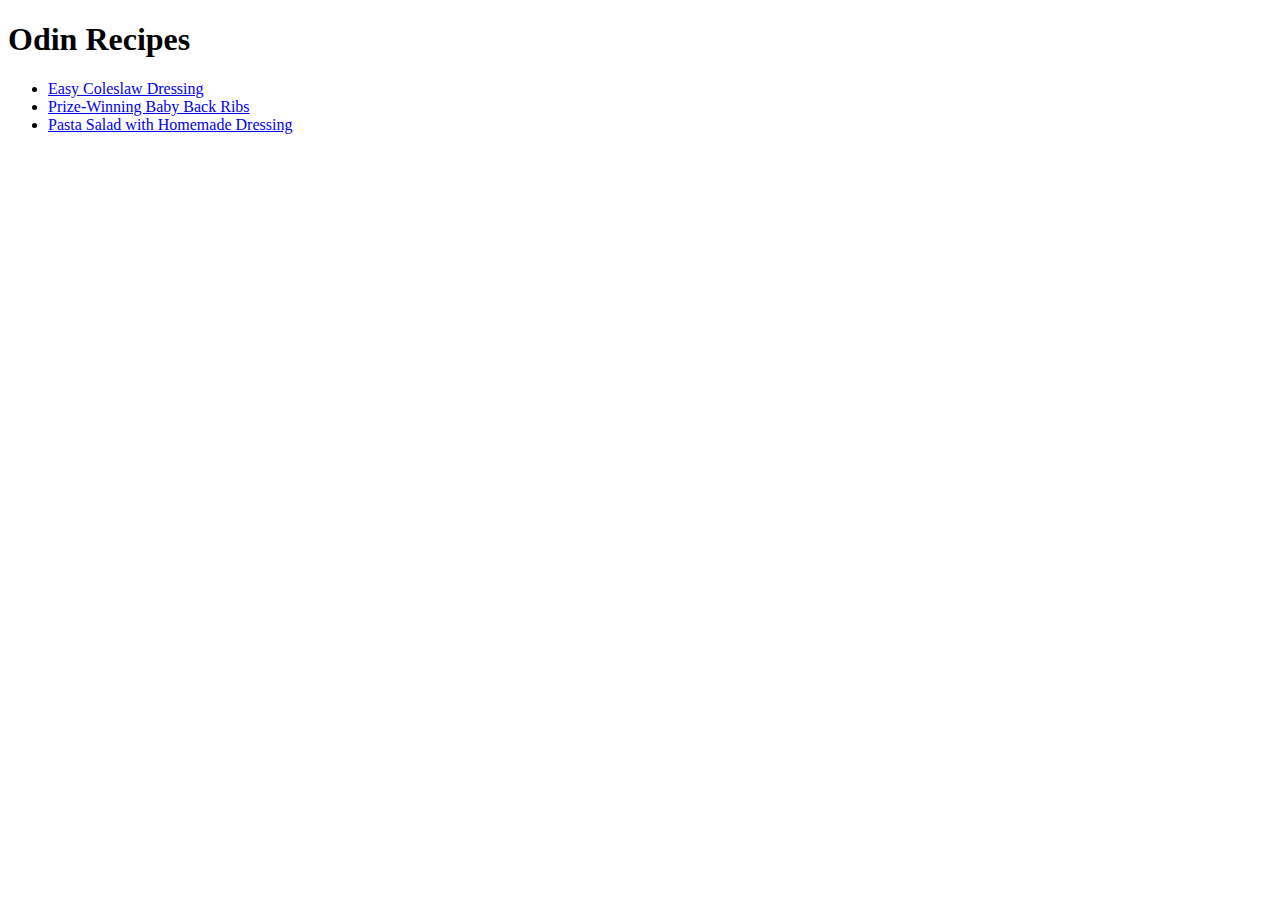
==== index.html @ af03c420 "feat: add a link list and move the links there as list elements" ====
<!DOCTYPE html>
<html lang="en">
  <head>
    <meta charset="UTF-8" />
    <meta name="viewport" content="width=device-width, initial-scale=1.0" />
    <title>Odin Recipes</title>
  </head>
  <body>
    <h1>Odin Recipes</h1>
    <ul>
      <li>
        <a href="recipes/coleslaw.html">Easy Coleslaw Dressing</a>
      </li>
      <li>
        <a href="recipes/ribs.html">Prize-Winning Baby Back Ribs</a>
      </li>
      <li>
        <a href="recipes/pasta-salad.html"
          >Pasta Salad with Homemade Dressing</a
        >
      </li>
    </ul>
  </body>
</html>
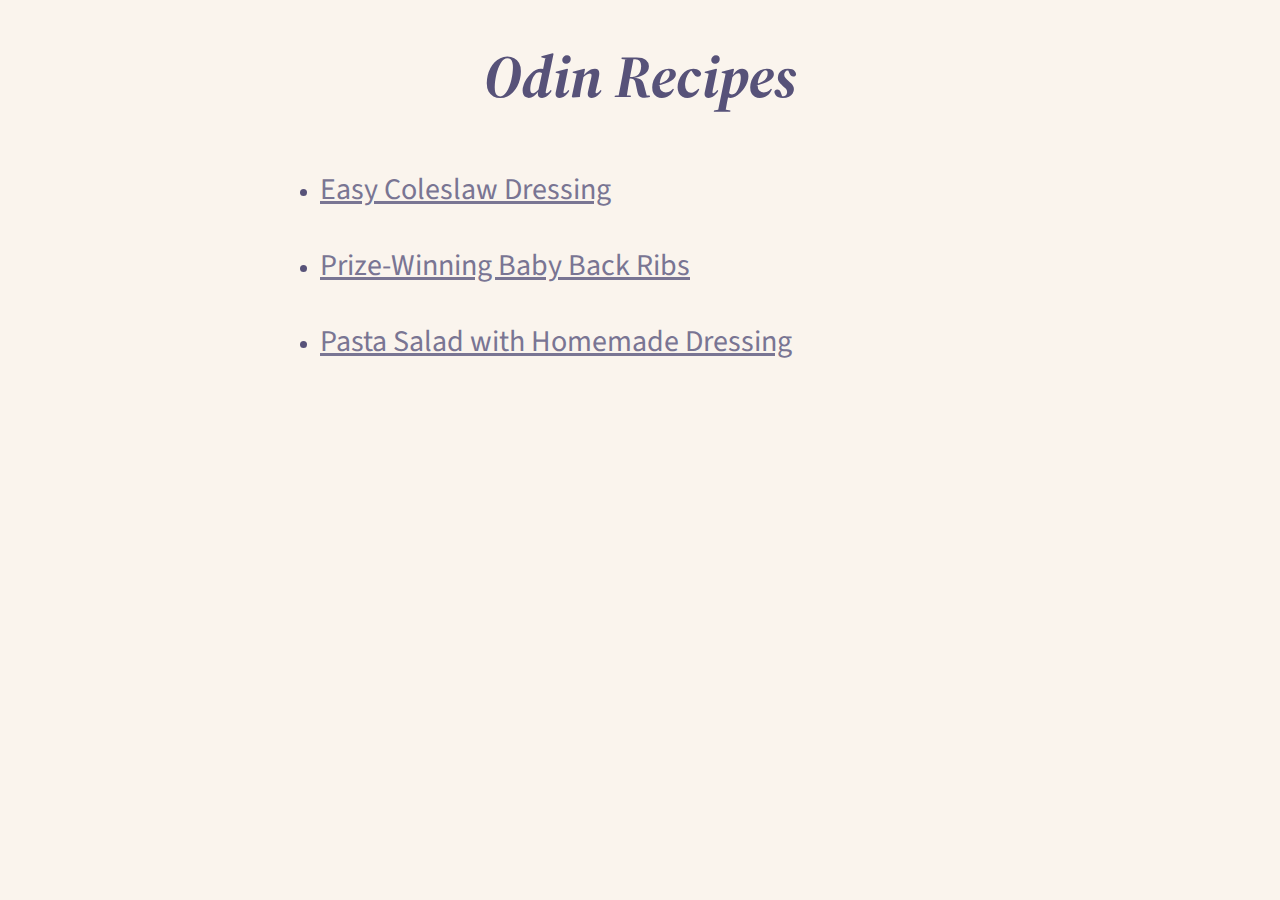
==== commit 81a5bb02: "feat: add style" ====
--- a/index.html
+++ b/index.html
@@ -3,22 +3,31 @@
   <head>
     <meta charset="UTF-8" />
     <meta name="viewport" content="width=device-width, initial-scale=1.0" />
+    <link rel="stylesheet" href="style.css" />
+    <link rel="preconnect" href="https://fonts.googleapis.com" />
+    <link rel="preconnect" href="https://fonts.gstatic.com" crossorigin />
+    <link
+      href="https://fonts.googleapis.com/css2?family=Source+Sans+3:ital,wght@0,200..900;1,200..900&family=Source+Serif+4:ital,opsz,wght@0,8..60,200..900;1,8..60,200..900&display=swap"
+      rel="stylesheet"
+    />
     <title>Odin Recipes</title>
   </head>
   <body>
-    <h1>Odin Recipes</h1>
-    <ul>
-      <li>
-        <a href="recipes/coleslaw.html">Easy Coleslaw Dressing</a>
-      </li>
-      <li>
-        <a href="recipes/ribs.html">Prize-Winning Baby Back Ribs</a>
-      </li>
-      <li>
-        <a href="recipes/pasta-salad.html"
-          >Pasta Salad with Homemade Dressing</a
-        >
-      </li>
-    </ul>
+    <main>
+      <h1 class="fancy">Odin Recipes</h1>
+      <ul>
+        <li class="main">
+          <a href="recipes/coleslaw.html">Easy Coleslaw Dressing</a>
+        </li>
+        <li class="main">
+          <a href="recipes/ribs.html">Prize-Winning Baby Back Ribs</a>
+        </li>
+        <li class="main">
+          <a href="recipes/pasta-salad.html"
+            >Pasta Salad with Homemade Dressing</a
+          >
+        </li>
+      </ul>
+    </main>
   </body>
 </html>
--- a/style.css
+++ b/style.css
@@ -0,0 +1,67 @@
+body {
+  background-color: #faf4ed;
+  color: #575279;
+  font-family: "Source Sans 3", Arial, Helvetica, sans-serif;
+  font-size: 1.25rem;
+  line-height: 1.2;
+}
+
+main {
+  margin: auto;
+  max-width: 720px;
+}
+
+section {
+  margin-bottom: 4em;
+}
+
+h1 {
+  font-size: 3em;
+  font-weight: 700;
+  text-align: center;
+}
+
+h2 {
+  font-size: 2em;
+  font-weight: 600;
+}
+
+h3 {
+  font-size: 1.5em;
+  font-weight: 500;
+}
+
+a {
+  color: #797593;
+  font-size: 1.5em;
+}
+
+img {
+  border-radius: 0.25em;
+  width: 500px;
+}
+
+section li {
+  padding: 0.5em 0;
+}
+
+.main {
+  padding: 1em 0;
+}
+
+.fancy {
+  font-family: "Source Serif 4";
+  font-style: italic;
+}
+
+.coleslaw {
+  color: #b4637a;
+}
+
+.ribs {
+  color: #286983;
+}
+
+.pasta-salad {
+  color: #907aa9;
+}
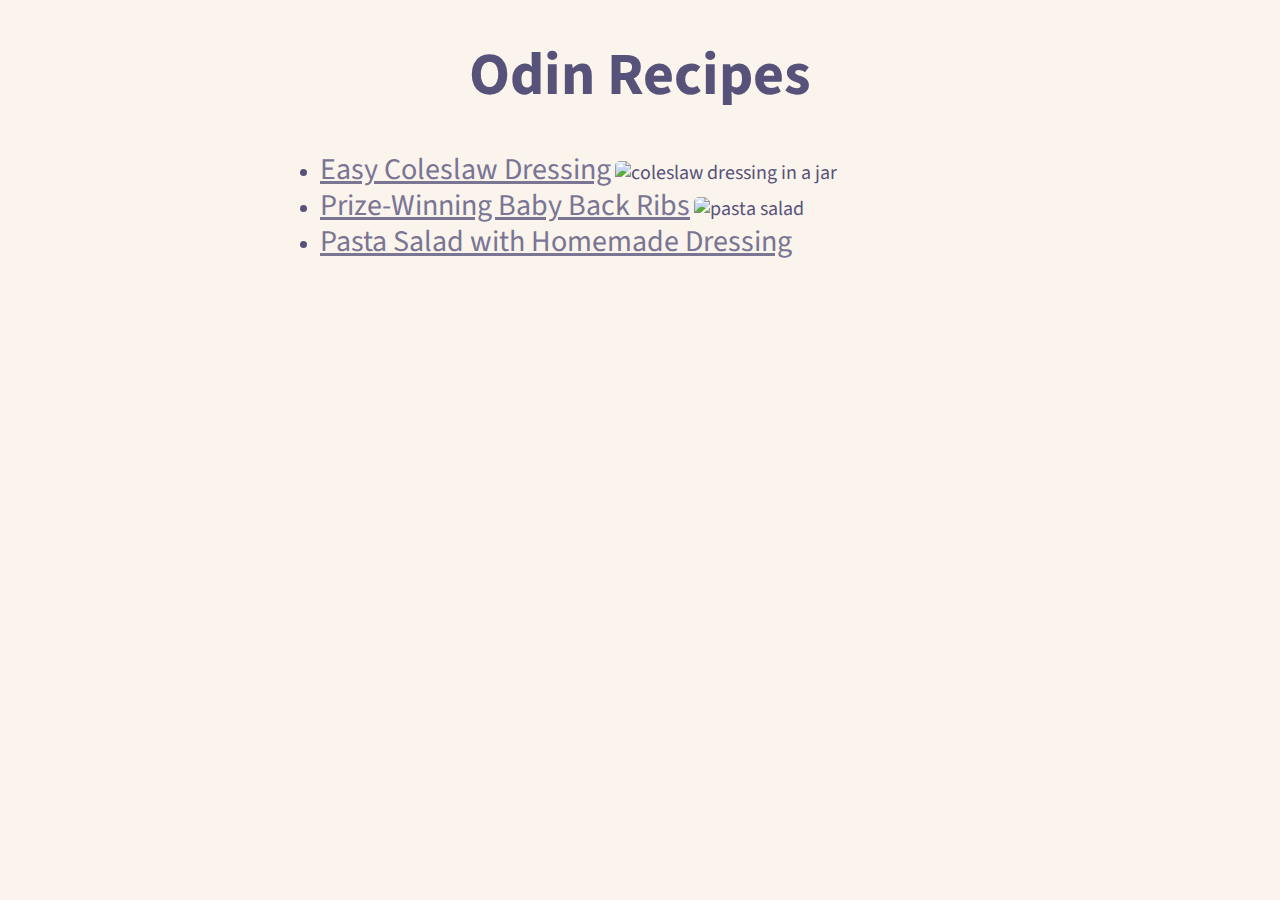
==== commit 3dadcd45: "add images" ====
--- a/index.html
+++ b/index.html
@@ -14,18 +14,36 @@
   </head>
   <body>
     <main>
-      <h1 class="fancy">Odin Recipes</h1>
-      <ul>
-        <li class="main">
+      <h1 class="italic-text">Odin Recipes</h1>
+      <ul class="main-list">
+        <li class="main-list-item">
           <a href="recipes/coleslaw.html">Easy Coleslaw Dressing</a>
+          <img
+            class="main-image"
+            src="https://www.allrecipes.com/thmb/zsrb8r1hGCwGTwrfZtwY-oW_q-Y=/0x512/filters:no_upscale():max_bytes(150000):strip_icc():format(webp)/240784-easy-coleslaw-dressing-DDMFS-4x3-cf8f3e9522494948a16d7605efa8fd00.jpg"
+            width="300"
+            alt="coleslaw dressing in a jar"
+          />
         </li>
-        <li class="main">
+        <li class="main-list-item">
           <a href="recipes/ribs.html">Prize-Winning Baby Back Ribs</a>
+          <img
+            class="main-image"
+            src="https://www.allrecipes.com/thmb/nBAjV-XPvaTuJiUZWohrpagNud0=/0x512/filters:no_upscale():max_bytes(150000):strip_icc():format(webp)/73963-pasta-salad-with-homemade-dressing-DDMFS-4x3-7e31a543fc6844afbc004b88c25fe525.jpg"
+            width="300"
+            alt="pasta salad"
+          />
         </li>
-        <li class="main">
+        <li class="main-list-item">
           <a href="recipes/pasta-salad.html"
             >Pasta Salad with Homemade Dressing</a
           >
+          <img
+            class="main-image"
+            src="https://www.allrecipes.com/thmb/ED0H712C_8VdmUVIhIuz8LdB2KU=/750x0/filters:no_upscale():max_bytes(150000):strip_icc():format(webp)/14539-Prize-winning-baby-back-ribs-DDMFS-beauty-3x4-013505940733-22a610b9e6b04af2956b6e37e12ccb6a.jpg"
+            width="300"
+            alt=""
+          />
         </li>
       </ul>
     </main>
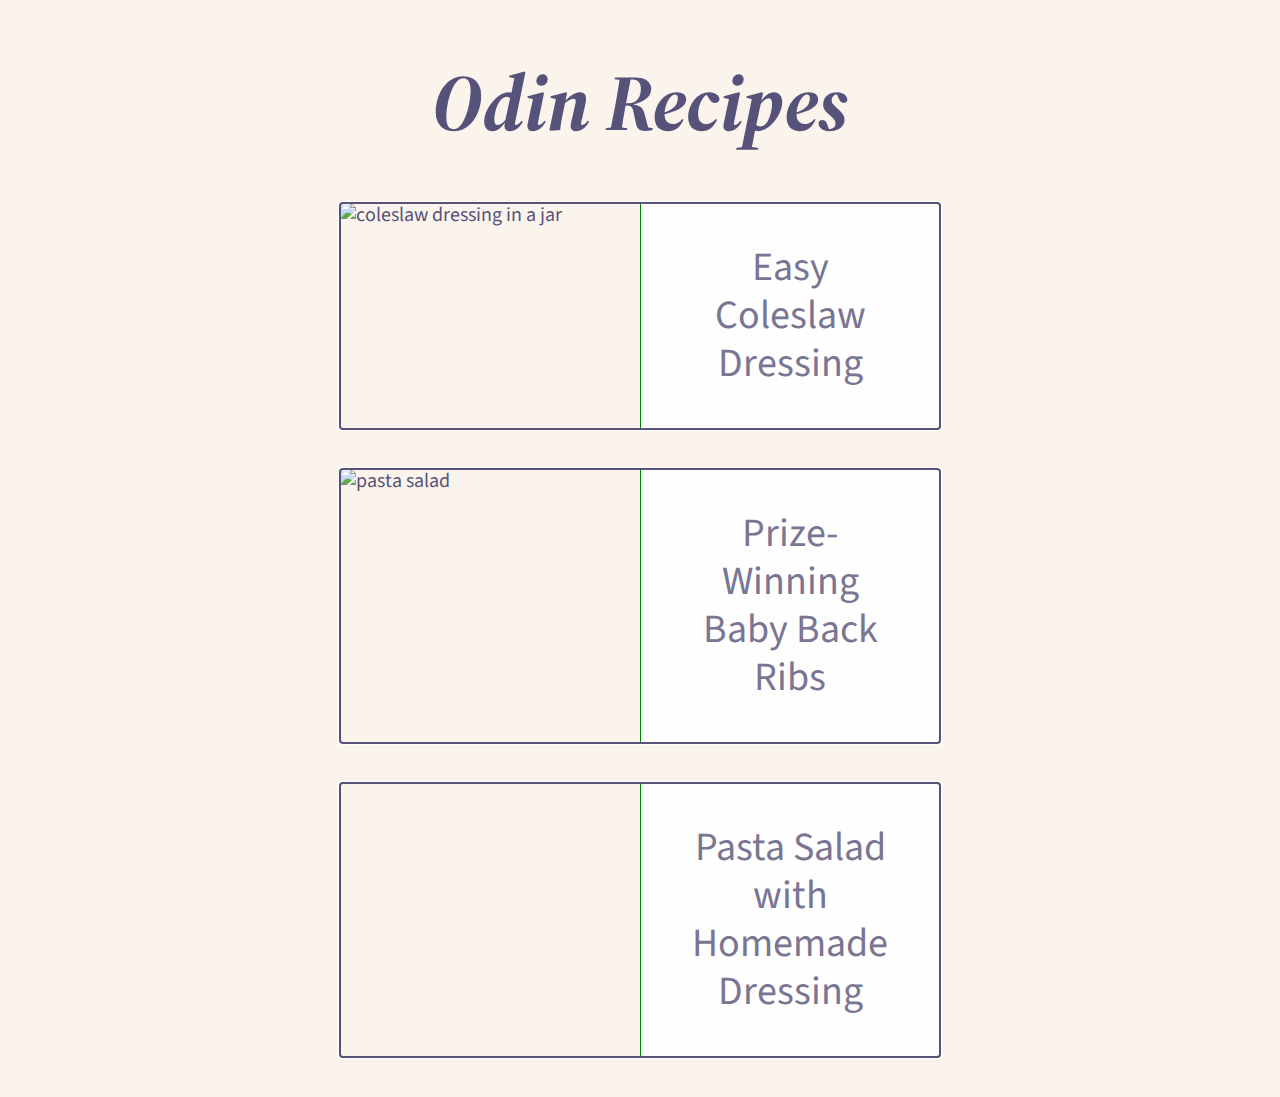
==== commit f29886a1: "feat: move images on top of the card" ====
--- a/index.html
+++ b/index.html
@@ -17,33 +17,33 @@
       <h1 class="italic-text">Odin Recipes</h1>
       <ul class="main-list">
         <li class="main-list-item">
-          <a href="recipes/coleslaw.html">Easy Coleslaw Dressing</a>
           <img
             class="main-image"
             src="https://www.allrecipes.com/thmb/zsrb8r1hGCwGTwrfZtwY-oW_q-Y=/0x512/filters:no_upscale():max_bytes(150000):strip_icc():format(webp)/240784-easy-coleslaw-dressing-DDMFS-4x3-cf8f3e9522494948a16d7605efa8fd00.jpg"
             width="300"
             alt="coleslaw dressing in a jar"
           />
+          <a href="recipes/coleslaw.html">Easy Coleslaw Dressing</a>
         </li>
         <li class="main-list-item">
-          <a href="recipes/ribs.html">Prize-Winning Baby Back Ribs</a>
           <img
             class="main-image"
             src="https://www.allrecipes.com/thmb/nBAjV-XPvaTuJiUZWohrpagNud0=/0x512/filters:no_upscale():max_bytes(150000):strip_icc():format(webp)/73963-pasta-salad-with-homemade-dressing-DDMFS-4x3-7e31a543fc6844afbc004b88c25fe525.jpg"
             width="300"
             alt="pasta salad"
           />
+          <a href="recipes/ribs.html">Prize-Winning Baby Back Ribs</a>
         </li>
         <li class="main-list-item">
-          <a href="recipes/pasta-salad.html"
-            >Pasta Salad with Homemade Dressing</a
-          >
           <img
             class="main-image"
             src="https://www.allrecipes.com/thmb/ED0H712C_8VdmUVIhIuz8LdB2KU=/750x0/filters:no_upscale():max_bytes(150000):strip_icc():format(webp)/14539-Prize-winning-baby-back-ribs-DDMFS-beauty-3x4-013505940733-22a610b9e6b04af2956b6e37e12ccb6a.jpg"
             width="300"
             alt=""
           />
+          <a href="recipes/pasta-salad.html"
+            >Pasta Salad with Homemade Dressing</a
+          >
         </li>
       </ul>
     </main>
--- a/style.css
+++ b/style.css
@@ -1,3 +1,5 @@
+/* MAIN */
+
 body {
   background-color: #faf4ed;
   color: #575279;
@@ -11,15 +13,46 @@
   max-width: 720px;
 }
 
-section {
-  margin-bottom: 4em;
-}
-
 h1 {
-  font-size: 3em;
+  font-size: 4em;
   font-weight: 700;
   text-align: center;
 }
+
+a {
+  background-color: #fefefe;
+  border: 1px solid green;
+  color: #797593;
+  display: block;
+  font-size: 2em;
+  text-align: center;
+  text-decoration: none;
+  padding: 1em;
+}
+
+.main-list {
+  list-style-type: none;
+  padding: 0;
+}
+
+.main-list-item {
+  outline: auto;
+  width: 600px;
+  margin: 2em auto;
+  display: grid;
+  grid-template-columns: 50% 50%;
+}
+
+.italic-text {
+  font-family: "Source Serif 4";
+  font-style: italic;
+}
+
+.main-image {
+  width: 300px;
+}
+
+/* RECIPE PAGES */
 
 h2 {
   font-size: 2em;
@@ -31,11 +64,6 @@
   font-weight: 500;
 }
 
-a {
-  color: #797593;
-  font-size: 1.5em;
-}
-
 img {
   border-radius: 0.25em;
   width: 500px;
@@ -43,15 +71,6 @@
 
 section li {
   padding: 0.5em 0;
-}
-
-.main {
-  padding: 1em 0;
-}
-
-.fancy {
-  font-family: "Source Serif 4";
-  font-style: italic;
 }
 
 .coleslaw {
@@ -65,3 +84,7 @@
 .pasta-salad {
   color: #907aa9;
 }
+
+section {
+  margin-bottom: 4em;
+}
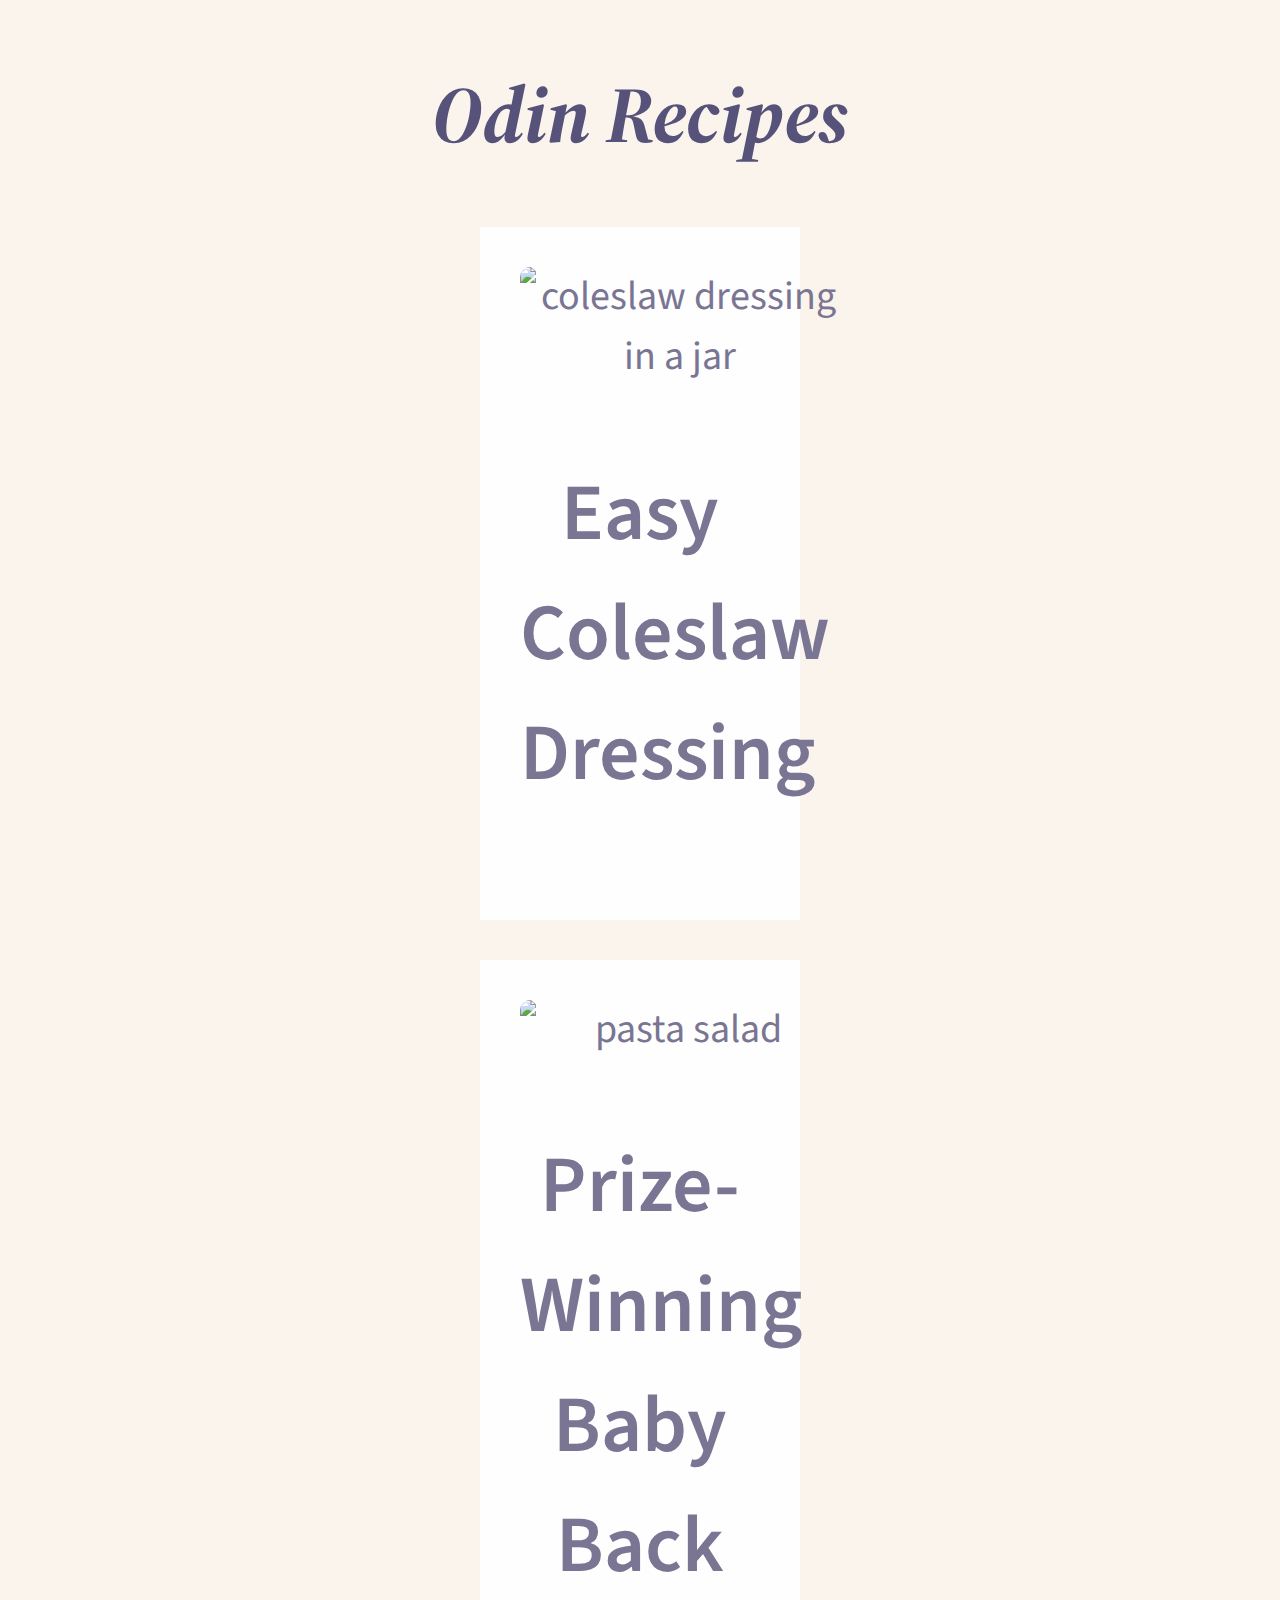
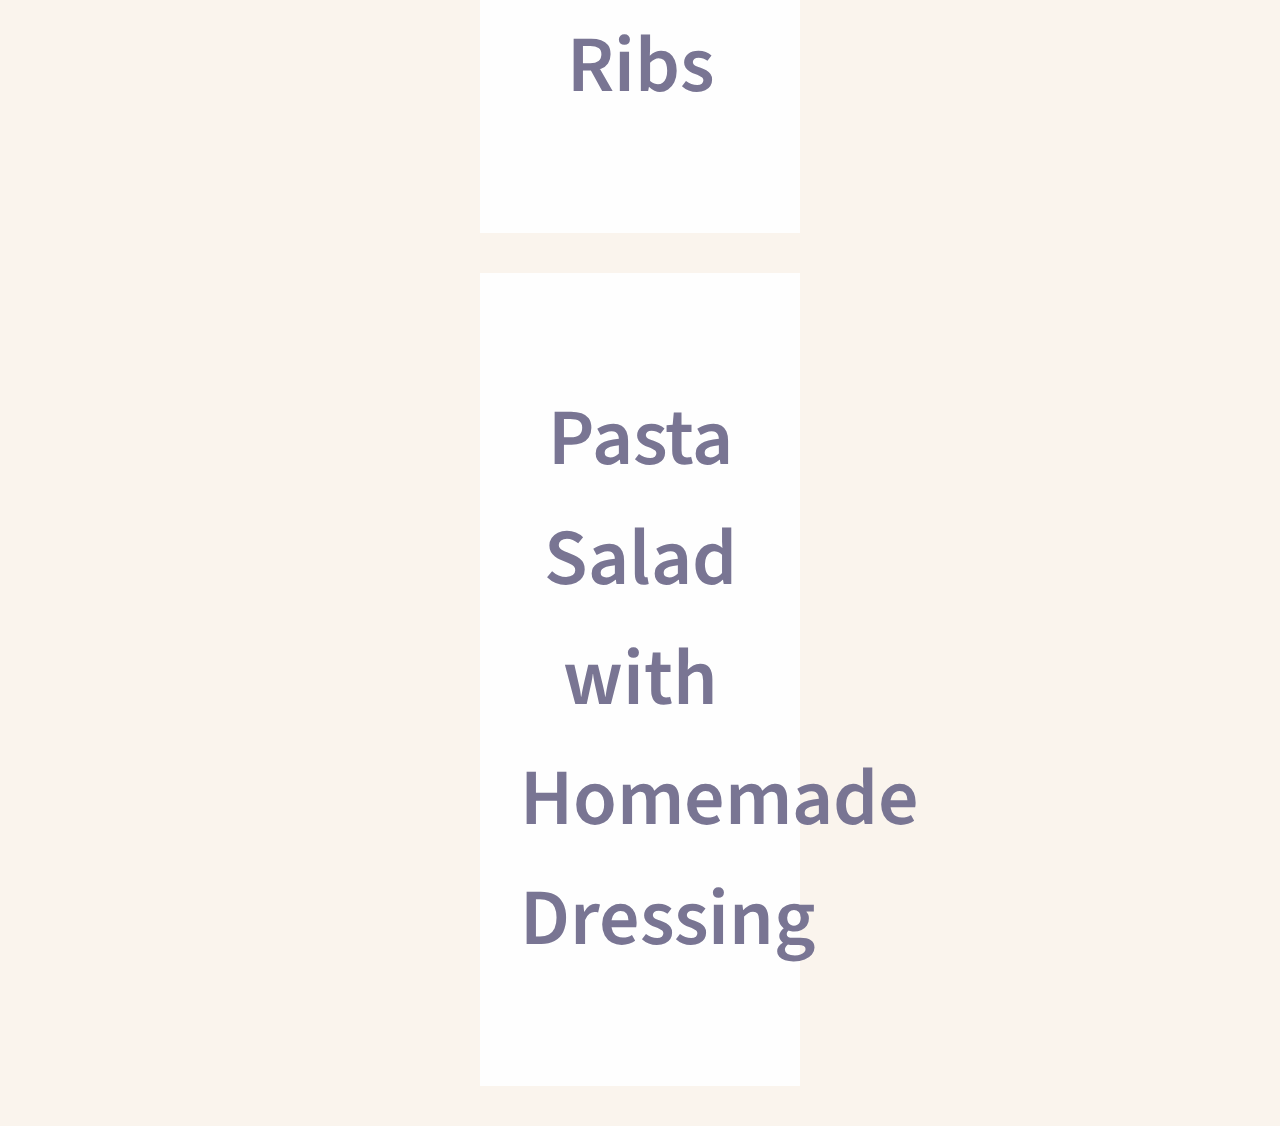
==== commit 11cea32c: "refactor: nest the images and headers inside the anchor elements" ====
--- a/index.html
+++ b/index.html
@@ -17,33 +17,37 @@
       <h1 class="italic-text">Odin Recipes</h1>
       <ul class="main-list">
         <li class="main-list-item">
-          <img
-            class="main-image"
-            src="https://www.allrecipes.com/thmb/zsrb8r1hGCwGTwrfZtwY-oW_q-Y=/0x512/filters:no_upscale():max_bytes(150000):strip_icc():format(webp)/240784-easy-coleslaw-dressing-DDMFS-4x3-cf8f3e9522494948a16d7605efa8fd00.jpg"
-            width="300"
-            alt="coleslaw dressing in a jar"
-          />
-          <a href="recipes/coleslaw.html">Easy Coleslaw Dressing</a>
+          <a href="recipes/coleslaw.html">
+            <img
+              class="main-image"
+              src="https://www.allrecipes.com/thmb/zsrb8r1hGCwGTwrfZtwY-oW_q-Y=/0x512/filters:no_upscale():max_bytes(150000):strip_icc():format(webp)/240784-easy-coleslaw-dressing-DDMFS-4x3-cf8f3e9522494948a16d7605efa8fd00.jpg"
+              width="400"
+              alt="coleslaw dressing in a jar"
+            />
+            <h2>Easy Coleslaw Dressing</h2>
+          </a>
         </li>
         <li class="main-list-item">
-          <img
-            class="main-image"
-            src="https://www.allrecipes.com/thmb/nBAjV-XPvaTuJiUZWohrpagNud0=/0x512/filters:no_upscale():max_bytes(150000):strip_icc():format(webp)/73963-pasta-salad-with-homemade-dressing-DDMFS-4x3-7e31a543fc6844afbc004b88c25fe525.jpg"
-            width="300"
-            alt="pasta salad"
-          />
-          <a href="recipes/ribs.html">Prize-Winning Baby Back Ribs</a>
+          <a href="recipes/ribs.html">
+            <img
+              class="main-image"
+              src="https://www.allrecipes.com/thmb/nBAjV-XPvaTuJiUZWohrpagNud0=/0x512/filters:no_upscale():max_bytes(150000):strip_icc():format(webp)/73963-pasta-salad-with-homemade-dressing-DDMFS-4x3-7e31a543fc6844afbc004b88c25fe525.jpg"
+              width="300"
+              alt="pasta salad"
+            />
+            <h2>Prize-Winning Baby Back Ribs</h2>
+          </a>
         </li>
         <li class="main-list-item">
-          <img
-            class="main-image"
-            src="https://www.allrecipes.com/thmb/ED0H712C_8VdmUVIhIuz8LdB2KU=/750x0/filters:no_upscale():max_bytes(150000):strip_icc():format(webp)/14539-Prize-winning-baby-back-ribs-DDMFS-beauty-3x4-013505940733-22a610b9e6b04af2956b6e37e12ccb6a.jpg"
-            width="300"
-            alt=""
-          />
-          <a href="recipes/pasta-salad.html"
-            >Pasta Salad with Homemade Dressing</a
-          >
+          <a href="recipes/pasta-salad.html">
+            <img
+              class="main-image"
+              src="https://www.allrecipes.com/thmb/ED0H712C_8VdmUVIhIuz8LdB2KU=/750x0/filters:no_upscale():max_bytes(150000):strip_icc():format(webp)/14539-Prize-winning-baby-back-ribs-DDMFS-beauty-3x4-013505940733-22a610b9e6b04af2956b6e37e12ccb6a.jpg"
+              width="300"
+              alt=""
+            />
+            <h2>Pasta Salad with Homemade Dressing</h2>
+          </a>
         </li>
       </ul>
     </main>
--- a/style.css
+++ b/style.css
@@ -5,7 +5,8 @@
   color: #575279;
   font-family: "Source Sans 3", Arial, Helvetica, sans-serif;
   font-size: 1.25rem;
-  line-height: 1.2;
+  line-height: 1.5;
+  -webkit-font-smoothing: antialiased;
 }
 
 main {
@@ -21,7 +22,6 @@
 
 a {
   background-color: #fefefe;
-  border: 1px solid green;
   color: #797593;
   display: block;
   font-size: 2em;
@@ -36,11 +36,8 @@
 }
 
 .main-list-item {
-  outline: auto;
-  width: 600px;
+  width: 320px;
   margin: 2em auto;
-  display: grid;
-  grid-template-columns: 50% 50%;
 }
 
 .italic-text {
@@ -49,7 +46,8 @@
 }
 
 .main-image {
-  width: 300px;
+  width: 320px;
+  display: block;
 }
 
 /* RECIPE PAGES */
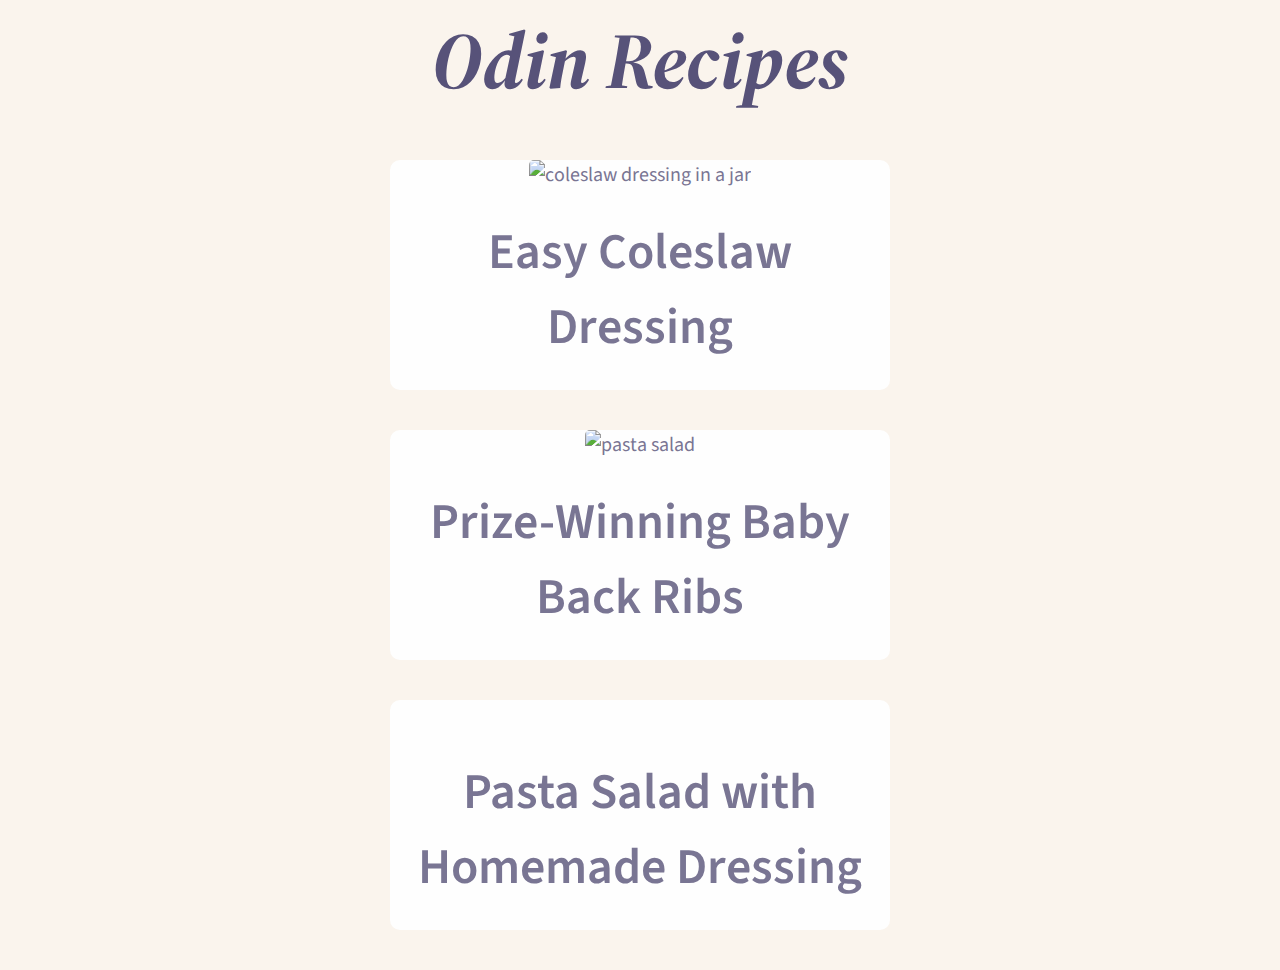
==== commit b7283761: "add container with class card, change img width to 200" ====
--- a/index.html
+++ b/index.html
@@ -18,35 +18,41 @@
       <ul class="main-list">
         <li class="main-list-item">
           <a href="recipes/coleslaw.html">
-            <img
-              class="main-image"
-              src="https://www.allrecipes.com/thmb/zsrb8r1hGCwGTwrfZtwY-oW_q-Y=/0x512/filters:no_upscale():max_bytes(150000):strip_icc():format(webp)/240784-easy-coleslaw-dressing-DDMFS-4x3-cf8f3e9522494948a16d7605efa8fd00.jpg"
-              width="400"
-              alt="coleslaw dressing in a jar"
-            />
-            <h2>Easy Coleslaw Dressing</h2>
+            <div class="card">
+              <img
+                class="main-image"
+                src="https://www.allrecipes.com/thmb/zsrb8r1hGCwGTwrfZtwY-oW_q-Y=/0x512/filters:no_upscale():max_bytes(150000):strip_icc():format(webp)/240784-easy-coleslaw-dressing-DDMFS-4x3-cf8f3e9522494948a16d7605efa8fd00.jpg"
+                width="200"
+                alt="coleslaw dressing in a jar"
+              />
+              <h2>Easy Coleslaw Dressing</h2>
+            </div>
           </a>
         </li>
         <li class="main-list-item">
           <a href="recipes/ribs.html">
-            <img
-              class="main-image"
-              src="https://www.allrecipes.com/thmb/nBAjV-XPvaTuJiUZWohrpagNud0=/0x512/filters:no_upscale():max_bytes(150000):strip_icc():format(webp)/73963-pasta-salad-with-homemade-dressing-DDMFS-4x3-7e31a543fc6844afbc004b88c25fe525.jpg"
-              width="300"
-              alt="pasta salad"
-            />
-            <h2>Prize-Winning Baby Back Ribs</h2>
+            <div class="card">
+              <img
+                class="main-image"
+                src="https://www.allrecipes.com/thmb/nBAjV-XPvaTuJiUZWohrpagNud0=/0x512/filters:no_upscale():max_bytes(150000):strip_icc():format(webp)/73963-pasta-salad-with-homemade-dressing-DDMFS-4x3-7e31a543fc6844afbc004b88c25fe525.jpg"
+                width="300"
+                alt="pasta salad"
+              />
+              <h2>Prize-Winning Baby Back Ribs</h2>
+            </div>
           </a>
         </li>
         <li class="main-list-item">
           <a href="recipes/pasta-salad.html">
-            <img
-              class="main-image"
-              src="https://www.allrecipes.com/thmb/ED0H712C_8VdmUVIhIuz8LdB2KU=/750x0/filters:no_upscale():max_bytes(150000):strip_icc():format(webp)/14539-Prize-winning-baby-back-ribs-DDMFS-beauty-3x4-013505940733-22a610b9e6b04af2956b6e37e12ccb6a.jpg"
-              width="300"
-              alt=""
-            />
-            <h2>Pasta Salad with Homemade Dressing</h2>
+            <div class="card">
+              <img
+                class="main-image"
+                src="https://www.allrecipes.com/thmb/ED0H712C_8VdmUVIhIuz8LdB2KU=/750x0/filters:no_upscale():max_bytes(150000):strip_icc():format(webp)/14539-Prize-winning-baby-back-ribs-DDMFS-beauty-3x4-013505940733-22a610b9e6b04af2956b6e37e12ccb6a.jpg"
+                width="300"
+                alt=""
+              />
+              <h2>Pasta Salad with Homemade Dressing</h2>
+            </div>
           </a>
         </li>
       </ul>
--- a/style.css
+++ b/style.css
@@ -1,4 +1,8 @@
 /* MAIN */
+
+* {
+  margin: 0;
+}
 
 body {
   background-color: #faf4ed;
@@ -20,14 +24,19 @@
   text-align: center;
 }
 
+h2 {
+  font-size: 2.5em;
+  font-weight: 600;
+  padding: 0.5em 0.125em;
+}
+
 a {
   background-color: #fefefe;
   color: #797593;
   display: block;
-  font-size: 2em;
   text-align: center;
   text-decoration: none;
-  padding: 1em;
+  border-radius: 0.5em;
 }
 
 .main-list {
@@ -36,7 +45,7 @@
 }
 
 .main-list-item {
-  width: 320px;
+  width: 500px;
   margin: 2em auto;
 }
 
@@ -45,17 +54,7 @@
   font-style: italic;
 }
 
-.main-image {
-  width: 320px;
-  display: block;
-}
-
 /* RECIPE PAGES */
-
-h2 {
-  font-size: 2em;
-  font-weight: 600;
-}
 
 h3 {
   font-size: 1.5em;
